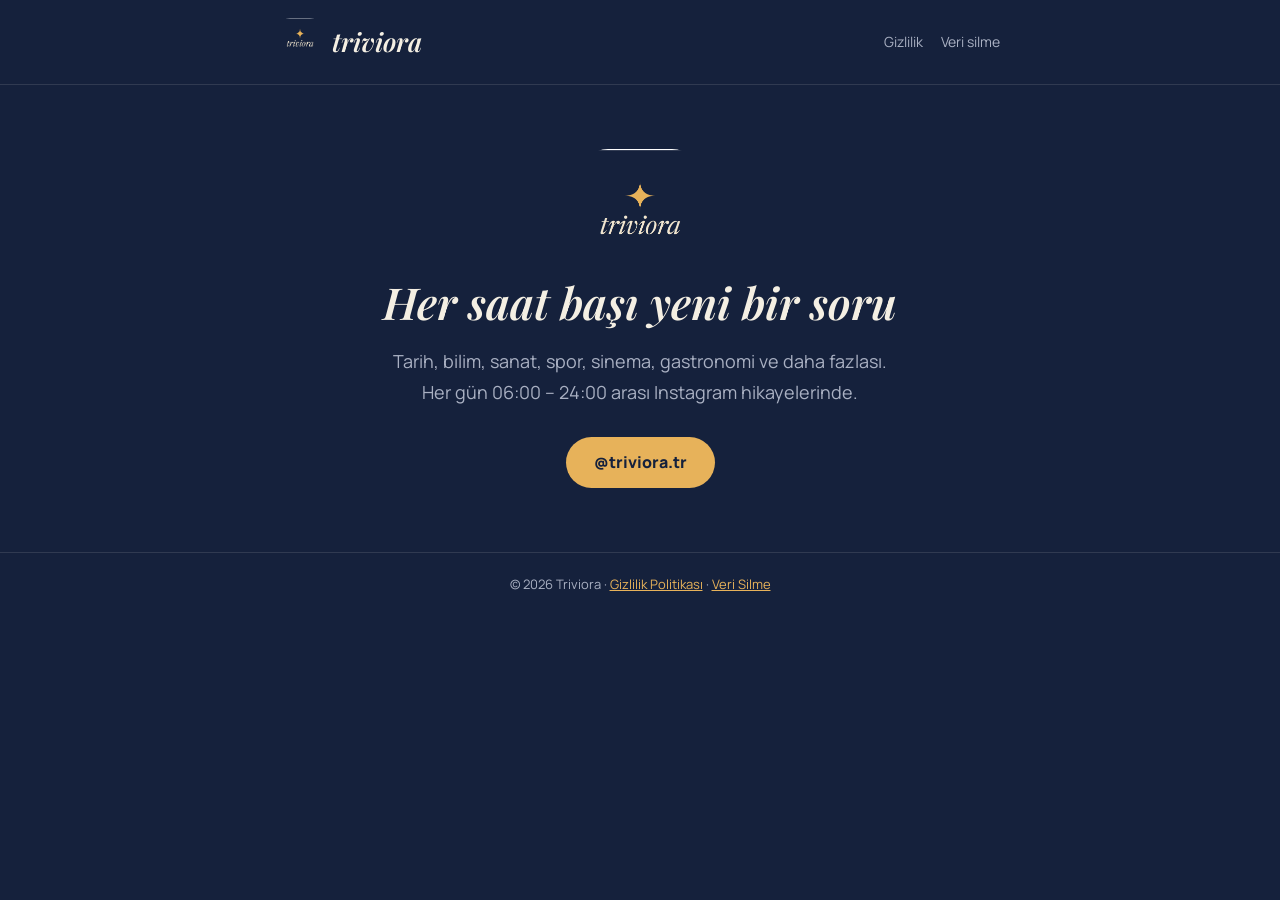
==== index.html @ 30674104 "Triviora sitesi: ana sayfa, gizlilik politikasi (KVKK), veri silme talimatlari Co-Authored-By: Claud" ====
<!doctype html>
<html lang="tr">
<head>
<meta charset="utf-8">
<meta name="viewport" content="width=device-width, initial-scale=1">
<title>Triviora</title>
<meta name="description" content="Triviora — her saat başı yeni bir genel kültür sorusu, Instagram hikayelerinde.">
<link rel="icon" href="/logo.png">
<link rel="preconnect" href="https://fonts.googleapis.com">
<link rel="preconnect" href="https://fonts.gstatic.com" crossorigin>
<link href="https://fonts.googleapis.com/css2?family=Manrope:wght@400;600;800&family=Playfair+Display:ital,wght@1,600&display=swap" rel="stylesheet">
<link rel="stylesheet" href="/style.css">
</head>
<body>
<header><div class="bar">
  <a href="/"><img src="/logo.png" alt=""></a><a class="brand" href="/">triviora</a>
  <nav><a href="/gizlilik/">Gizlilik</a><a href="/veri-silme/">Veri silme</a></nav>
</div></header>
<main class="hero">
  <img src="/logo.png" alt="Triviora logosu">
  <h1>Her saat başı yeni bir soru</h1>
  <p>Tarih, bilim, sanat, spor, sinema, gastronomi ve daha fazlası.<br>
  Her gün 06:00 – 24:00 arası Instagram hikayelerinde.</p>
  <a class="btn" href="https://www.instagram.com/triviora.tr/">@triviora.tr</a>
</main>
<footer>© 2026 Triviora · <a href="/gizlilik/">Gizlilik Politikası</a> · <a href="/veri-silme/">Veri Silme</a></footer>
</body>
</html>
---- style.css ----
:root {
  --navy: #15213c;
  --navy-2: #1d2b4b;
  --gold: #e7b25a;
  --cream: #f4efe3;
  --muted: #a9b0c2;
  --line: rgba(244, 239, 227, .12);
}
* { box-sizing: border-box; }
html { -webkit-text-size-adjust: 100%; }
body {
  margin: 0;
  background: var(--navy);
  color: var(--cream);
  font: 16px/1.7 "Manrope", system-ui, sans-serif;
}
a { color: var(--gold); }
header {
  border-bottom: 1px solid var(--line);
}
.bar {
  max-width: 760px;
  margin: 0 auto;
  padding: 18px 20px;
  display: flex;
  align-items: center;
  gap: 12px;
}
.bar img { width: 40px; height: 40px; border-radius: 10px; }
.brand {
  font: italic 600 26px/1 "Playfair Display", Georgia, serif;
  color: var(--cream);
  text-decoration: none;
}
nav { margin-left: auto; display: flex; gap: 18px; font-size: 14px; }
nav a { color: var(--muted); text-decoration: none; }
nav a:hover, nav a[aria-current] { color: var(--gold); }
main {
  max-width: 760px;
  margin: 0 auto;
  padding: 40px 20px 64px;
}
h1 {
  font: italic 600 clamp(32px, 6vw, 44px)/1.15 "Playfair Display", Georgia, serif;
  margin: 0 0 8px;
}
h2 {
  font-size: 18px;
  color: var(--gold);
  margin: 36px 0 8px;
}
.meta { color: var(--muted); font-size: 14px; margin: 0 0 28px; }
.box {
  background: var(--navy-2);
  border: 1px solid var(--line);
  border-radius: 14px;
  padding: 18px 20px;
  margin: 20px 0;
}
code, kbd {
  background: rgba(231, 178, 90, .15);
  color: var(--gold);
  border-radius: 6px;
  padding: 1px 7px;
  font: 600 15px/1.6 "Manrope", sans-serif;
}
ul, ol { padding-left: 22px; }
li { margin: 4px 0; }
table { width: 100%; border-collapse: collapse; font-size: 15px; }
th, td { text-align: left; padding: 9px 8px; border-bottom: 1px solid var(--line); vertical-align: top; }
th { color: var(--muted); font-weight: 600; }
.hero { text-align: center; padding-top: 64px; }
.hero img { width: 120px; height: 120px; border-radius: 28px; }
.hero p { color: var(--muted); font-size: 18px; }
.btn {
  display: inline-block;
  margin-top: 12px;
  background: var(--gold);
  color: var(--navy);
  font-weight: 800;
  text-decoration: none;
  padding: 12px 28px;
  border-radius: 999px;
}
footer {
  border-top: 1px solid var(--line);
  color: var(--muted);
  font-size: 13px;
  text-align: center;
  padding: 20px;
}
@media (max-width: 520px) {
  nav { gap: 12px; font-size: 13px; }
  .bar img { width: 32px; height: 32px; }
  .brand { font-size: 22px; }
  table, thead, tbody, tr, th, td { display: block; }
  thead { display: none; }
  td { border: 0; padding: 2px 0; }
  td:first-child { font-weight: 700; padding-top: 12px; }
  tr { border-bottom: 1px solid var(--line); padding-bottom: 10px; }
}
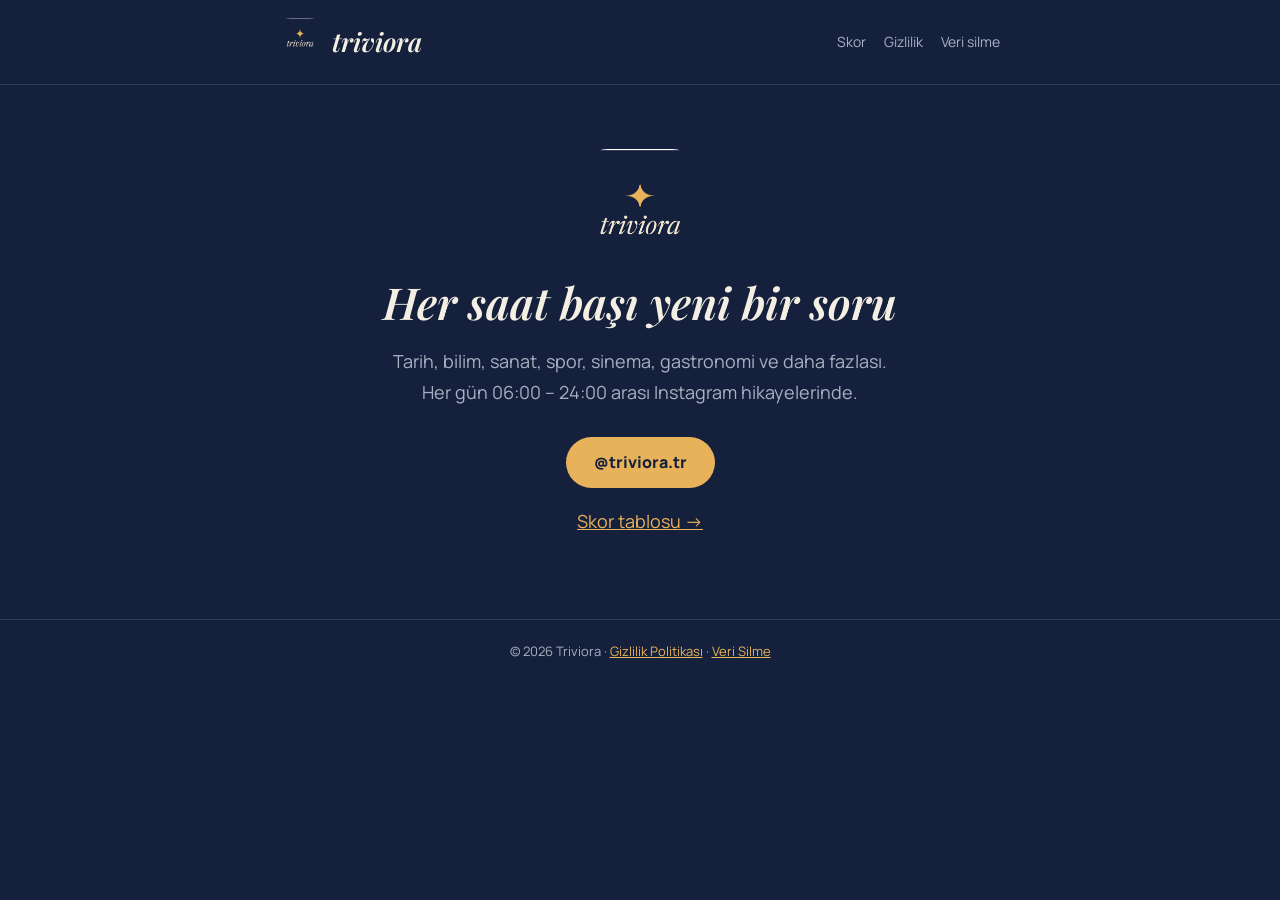
==== commit dadbb852: "Skor sayfasi (/skor, triviora-img/skor.json'dan canli), gizlilik ve veri silme metinleri DM'siz sist" ====
--- a/index.html
+++ b/index.html
@@ -14,7 +14,7 @@
 <body>
 <header><div class="bar">
   <a href="/"><img src="/logo.png" alt=""></a><a class="brand" href="/">triviora</a>
-  <nav><a href="/gizlilik/">Gizlilik</a><a href="/veri-silme/">Veri silme</a></nav>
+  <nav><a href="/skor/">Skor</a><a href="/gizlilik/">Gizlilik</a><a href="/veri-silme/">Veri silme</a></nav>
 </div></header>
 <main class="hero">
   <img src="/logo.png" alt="Triviora logosu">
@@ -22,6 +22,7 @@
   <p>Tarih, bilim, sanat, spor, sinema, gastronomi ve daha fazlası.<br>
   Her gün 06:00 – 24:00 arası Instagram hikayelerinde.</p>
   <a class="btn" href="https://www.instagram.com/triviora.tr/">@triviora.tr</a>
+  <p style="margin-top:18px"><a href="/skor/">Skor tablosu →</a></p>
 </main>
 <footer>© 2026 Triviora · <a href="/gizlilik/">Gizlilik Politikası</a> · <a href="/veri-silme/">Veri Silme</a></footer>
 </body>
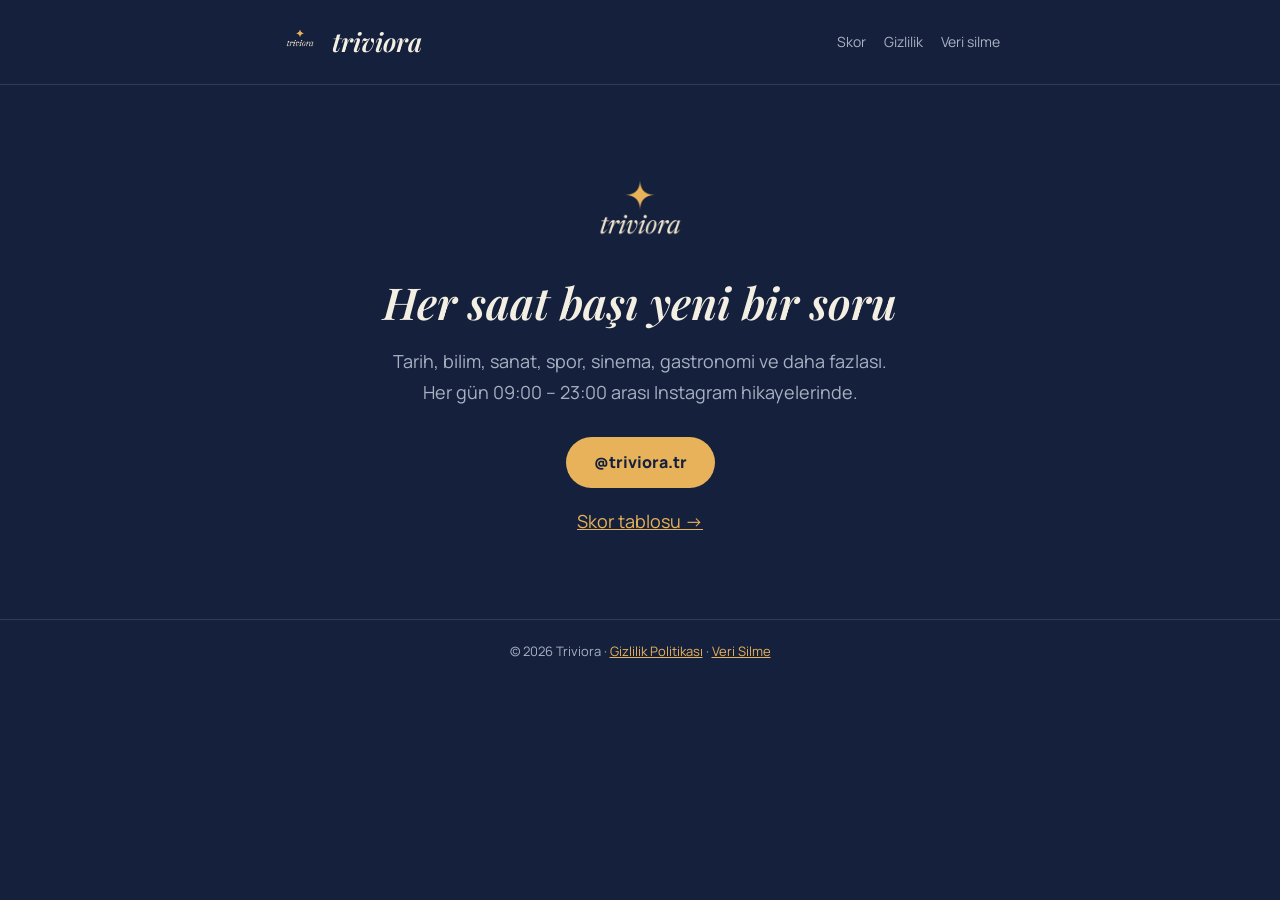
==== commit 26ef63f0: "Yayın saatleri 09:00–23:00 (günde 15 soru) Co-Authored-By: Claude Opus 5.5 <noreply@anthropic.com>" ====
--- a/index.html
+++ b/index.html
@@ -20,7 +20,7 @@
   <img src="/logo.png" alt="Triviora logosu">
   <h1>Her saat başı yeni bir soru</h1>
   <p>Tarih, bilim, sanat, spor, sinema, gastronomi ve daha fazlası.<br>
-  Her gün 06:00 – 24:00 arası Instagram hikayelerinde.</p>
+  Her gün 09:00 – 23:00 arası Instagram hikayelerinde.</p>
   <a class="btn" href="https://www.instagram.com/triviora.tr/">@triviora.tr</a>
   <p style="margin-top:18px"><a href="/skor/">Skor tablosu →</a></p>
 </main>
